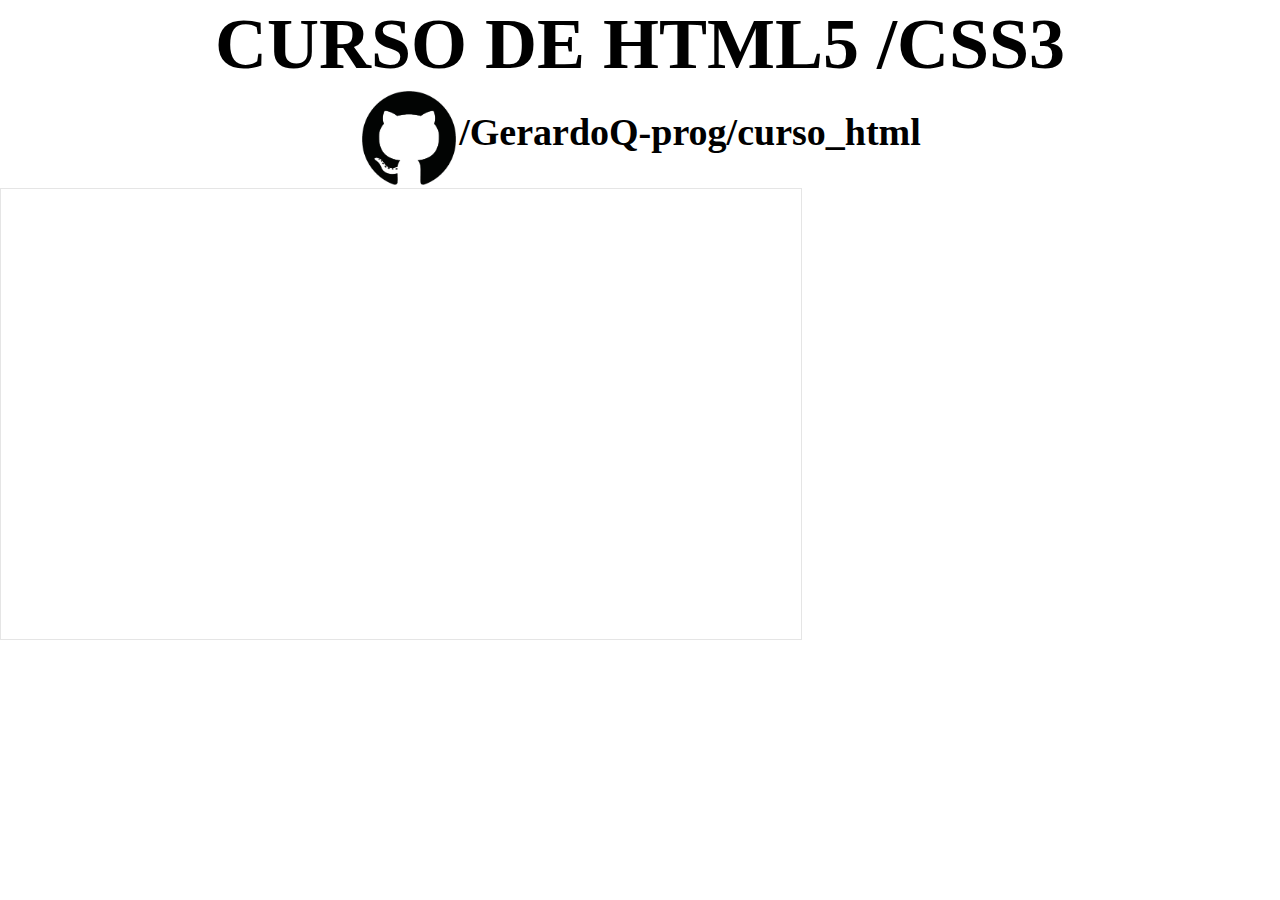
==== index.html @ f1e8a2d2 "orden" ====
<!DOCTYPE html>
<html lang="en">
<head>
    <meta charset="UTF-8">
    <meta name="viewport" content="width=<device-width>, initial-scale=1.0">
    <title>Curso HTML5 / CSS3</title>
    <link rel="stylesheet" type="text/css" href="./principal.css">
</head>
<body>
    <header class="encabezado"> 
       <div>CURSO DE HTML5 /CSS3</div>
       <div class="redes">
           <a href="https://github.com/GerardoQ-prog/curso_html">
               <div class="git">
                <img src="img/logito_gatito_pulpo.png" 
                style="width: 100px;height: 100px;">
           </div>
           <div class="git1">
            /GerardoQ-prog/curso_html
           </div>
           </a>
           
       </div>
    </header>
    
        <iframe style="border: 1px solid rgba(0, 0, 0, 0.1);" width="800" height="450" src="https://www.figma.com/embed?embed_host=share&url=https%3A%2F%2Fwww.figma.com%2Ffile%2FO2yFwyr7l5kXWr2gwti8w2%2FCurso_HTML-CSS%3Fnode-id%3D0%253A1&chrome=DOCUMENTATION" allowfullscreen></iframe>

    
</body>
</html>
---- principal.css ----
body{
    margin: 0;
    padding: 0;

}
a{
    text-decoration: none;  
    color:black; 
    display: flex;
}

.encabezado{
width: 100%;
text-align: center;
font-family: Rasa;
font-style: normal;
font-weight: bold;
font-size: 72px;
line-height: 88px;
color: #000000;

}
.redes{
    font-size: 38px;
   
    display: flex;
    justify-content: center;
    height: 100px;
   
}
.git{
    
    
}
.git1{
    
}
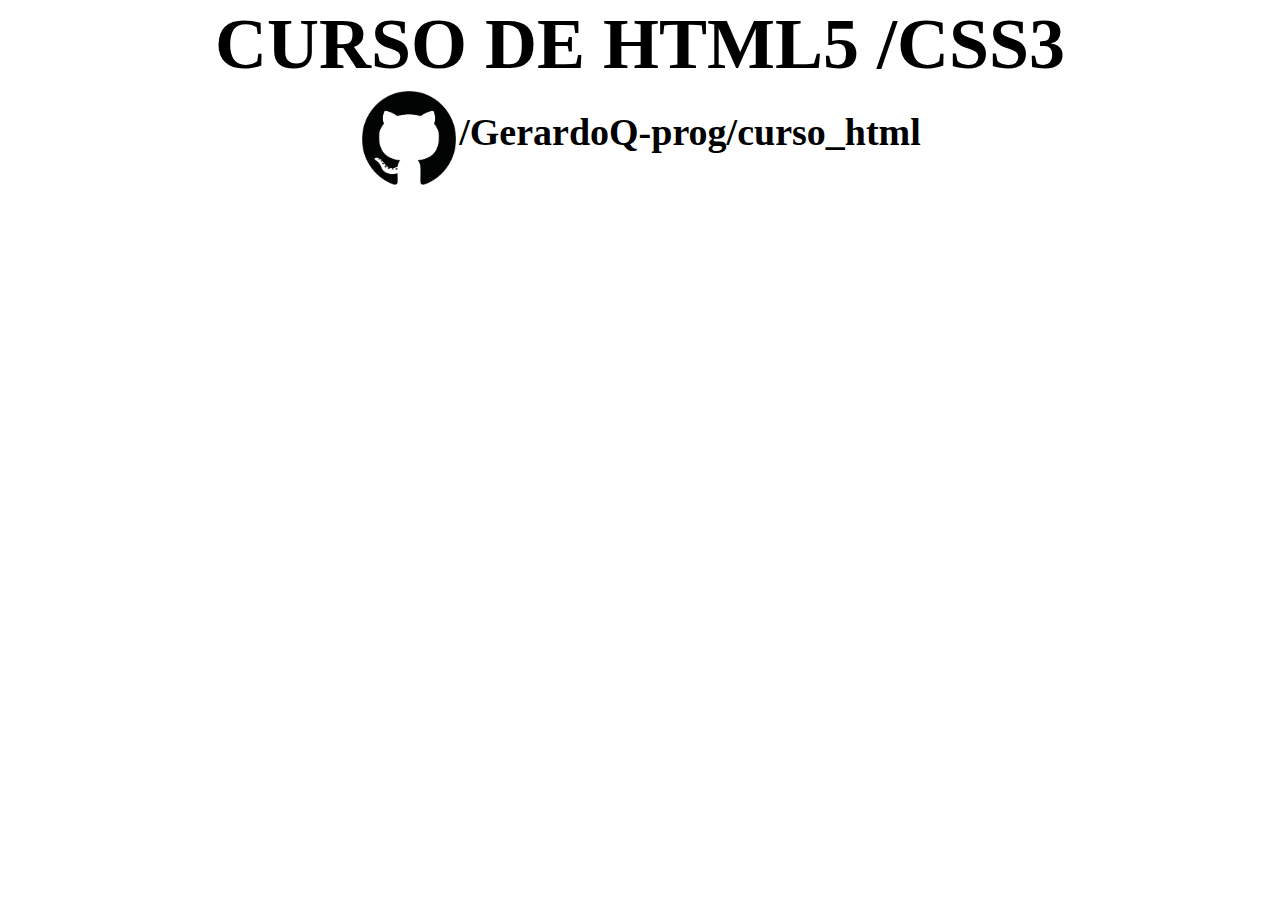
==== commit 2cb89964: "gogo" ====
--- a/index.html
+++ b/index.html
@@ -23,8 +23,7 @@
        </div>
     </header>
     
-        <iframe style="border: 1px solid rgba(0, 0, 0, 0.1);" width="800" height="450" src="https://www.figma.com/embed?embed_host=share&url=https%3A%2F%2Fwww.figma.com%2Ffile%2FO2yFwyr7l5kXWr2gwti8w2%2FCurso_HTML-CSS%3Fnode-id%3D0%253A1&chrome=DOCUMENTATION" allowfullscreen></iframe>
-
+       
     
 </body>
 </html>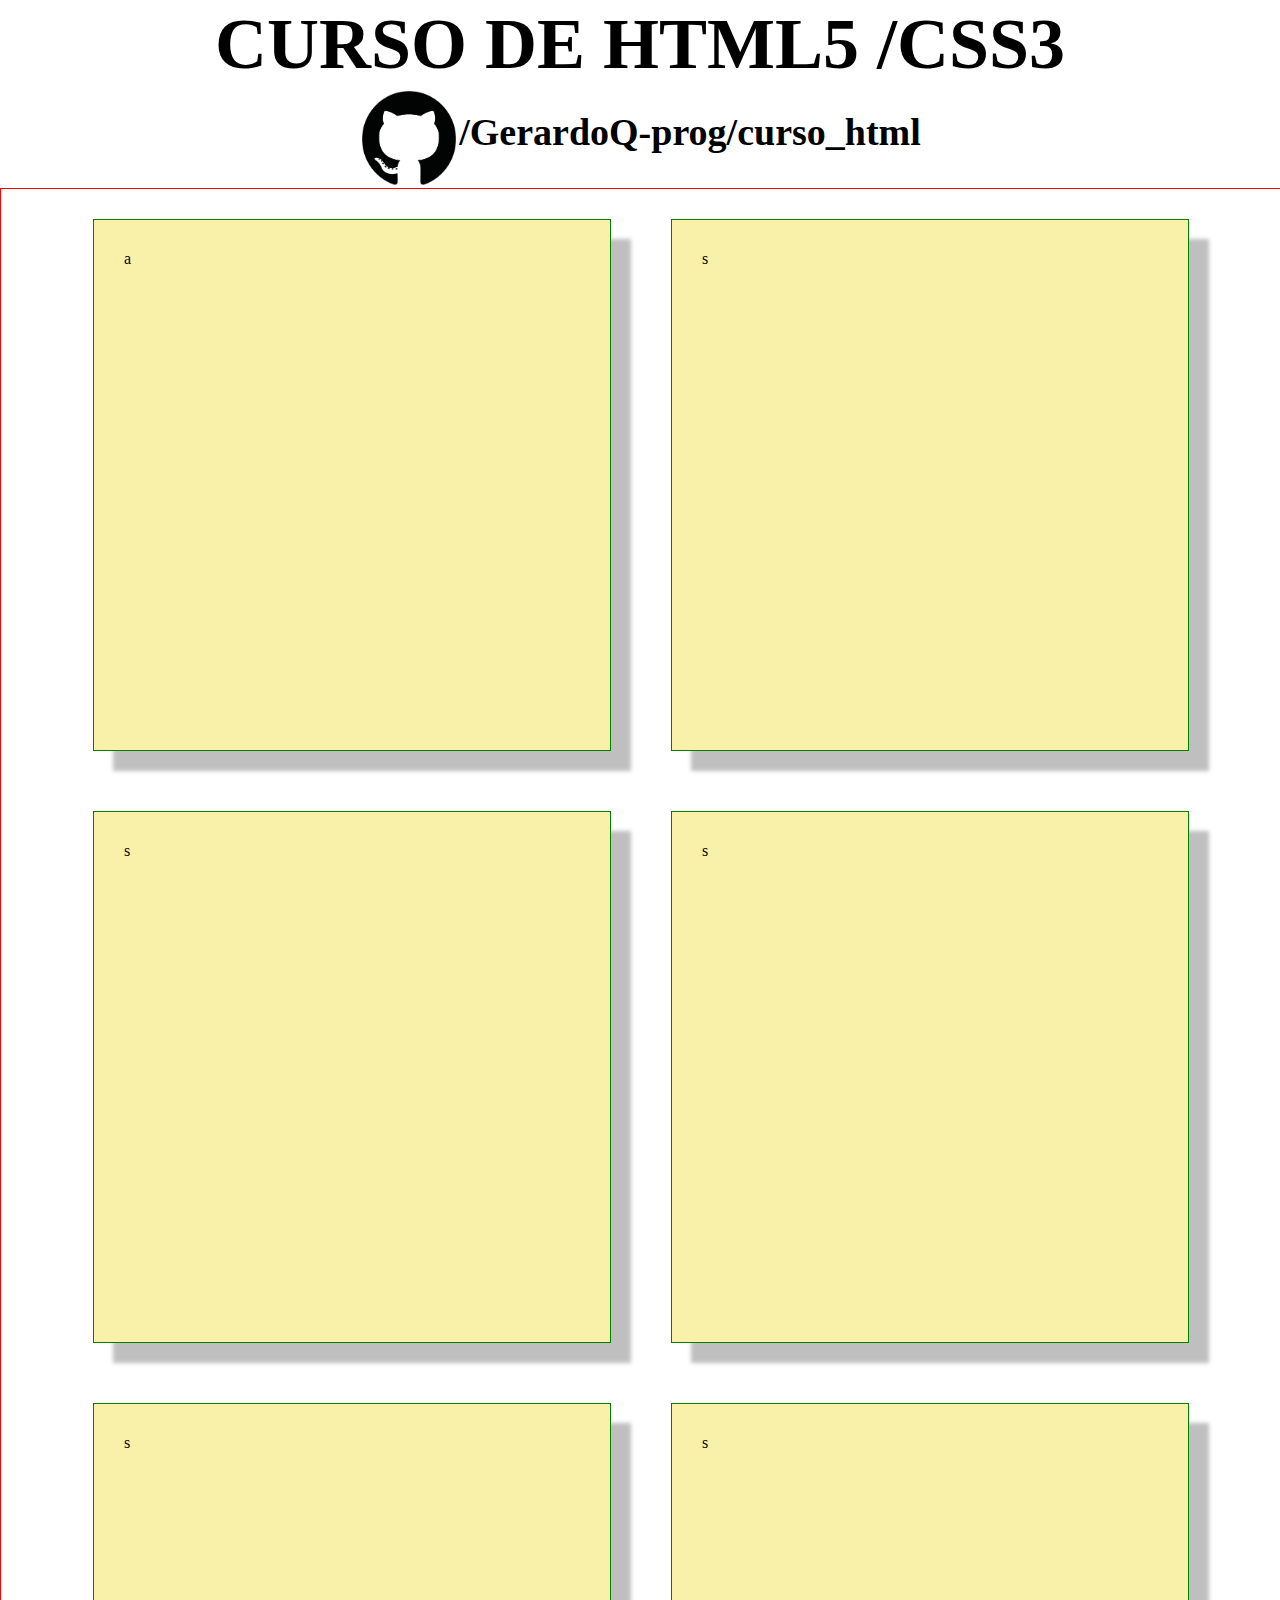
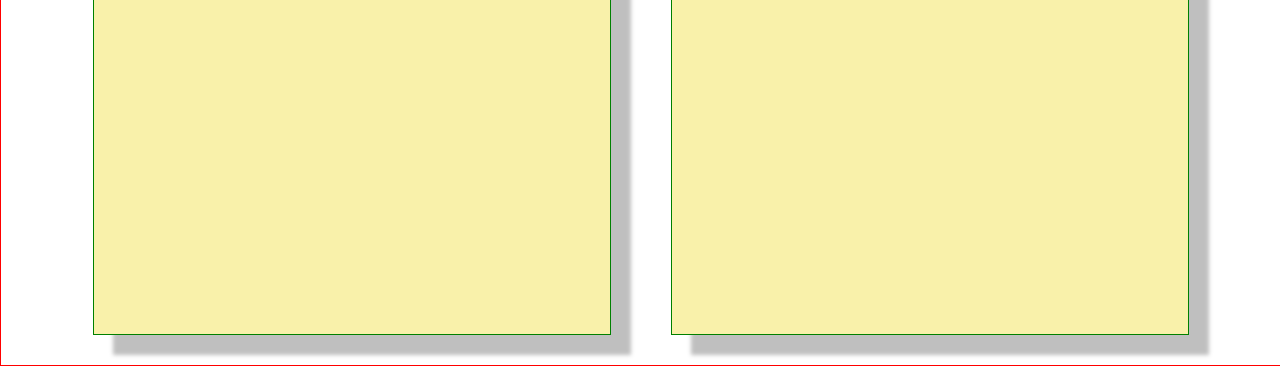
==== commit 6fea45a8: "cards" ====
--- a/index.html
+++ b/index.html
@@ -22,6 +22,26 @@
            
        </div>
     </header>
+    <div class="container">
+        <div class="posit">
+            a
+        </div>
+        <div class="posit">
+            s 
+        </div>
+        <div class="posit">
+           s 
+        </div>
+        <div class="posit">
+           s 
+        </div>
+        <div class="posit">
+            s
+        </div>
+        <div class="posit">
+           s 
+        </div>
+    </div>
     
        
     
--- a/principal.css
+++ b/principal.css
@@ -29,10 +29,23 @@
     height: 100px;
    
 }
-.git{
+.container{
+    width: 100%;
+    border: 1px solid red;
+    display: flex;
+    flex-wrap: wrap;
     
+    justify-content: center;
+    align-content: center;
+}
+.posit{
     
+    border:1px solid green;
+    margin: 30px;
+    width: 456px;
+    padding: 30px;
+    height: 470px;
+
+    background: #F9F1AA;
+    box-shadow: 20px 20px 4px rgba(0, 0, 0, 0.25);
 }
-.git1{
-    
-}
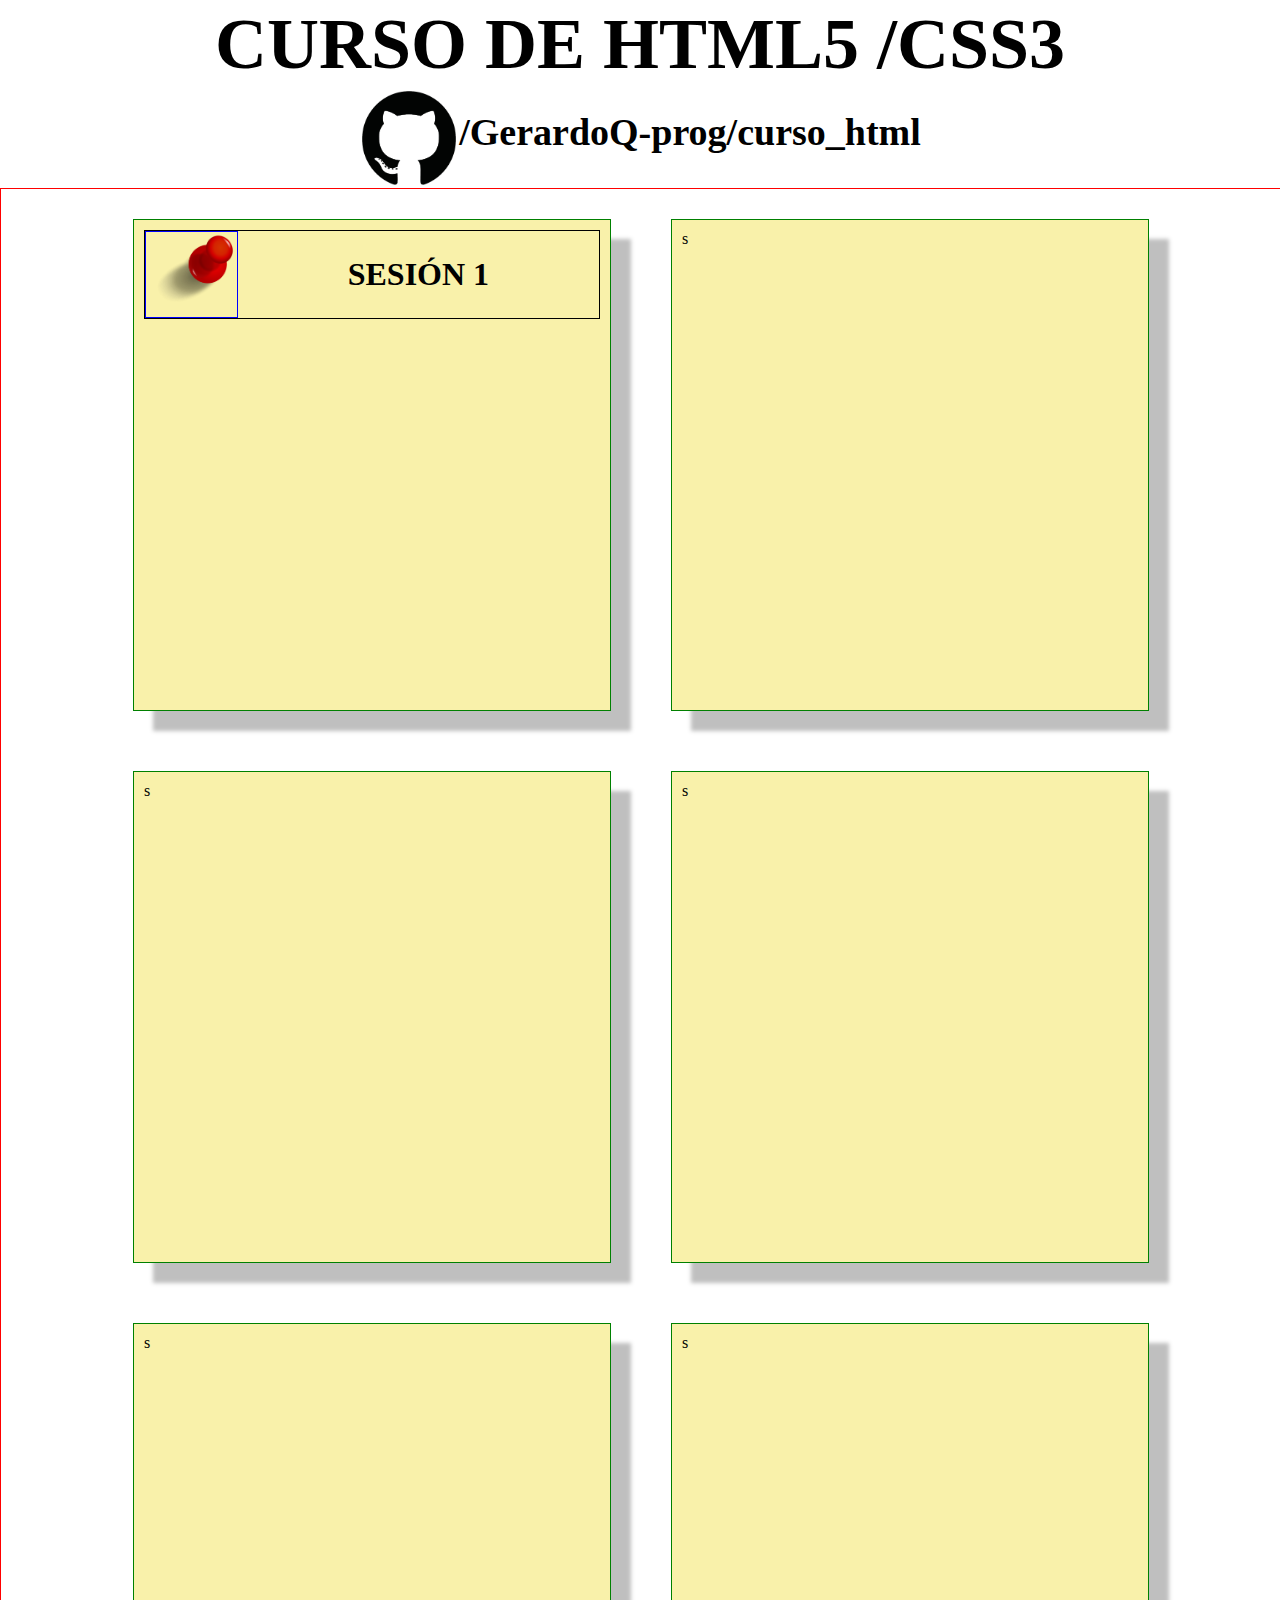
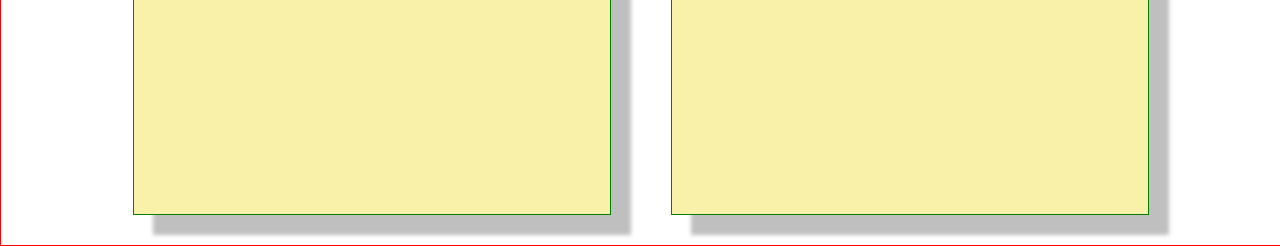
==== commit fbcbdd2b: "chinche" ====
--- a/index.html
+++ b/index.html
@@ -24,7 +24,10 @@
     </header>
     <div class="container">
         <div class="posit">
-            a
+            <div class="posit-header">
+                <img src="img/thumbtack_pushpin_2_preview (2).png" class="chinche">
+                <h1 class="sesion">SESIÓN 1</h1>
+            </div>
         </div>
         <div class="posit">
             s 
--- a/principal.css
+++ b/principal.css
@@ -23,7 +23,7 @@
 }
 .redes{
     font-size: 38px;
-   
+    width: 100%;
     display: flex;
     justify-content: center;
     height: 100px;
@@ -39,13 +39,27 @@
     align-content: center;
 }
 .posit{
-    
     border:1px solid green;
     margin: 30px;
     width: 456px;
-    padding: 30px;
+    padding: 10px;
     height: 470px;
 
     background: #F9F1AA;
     box-shadow: 20px 20px 4px rgba(0, 0, 0, 0.25);
 }
+.posit-header{
+    border: 1px solid black;
+    display: flex;
+}
+.chinche{
+    border: 1px solid blue;
+    width: 20%;
+}
+.sesion{
+    
+    display: flex;
+    flex-grow: 1;
+    justify-content: center;
+    align-items: center;
+}
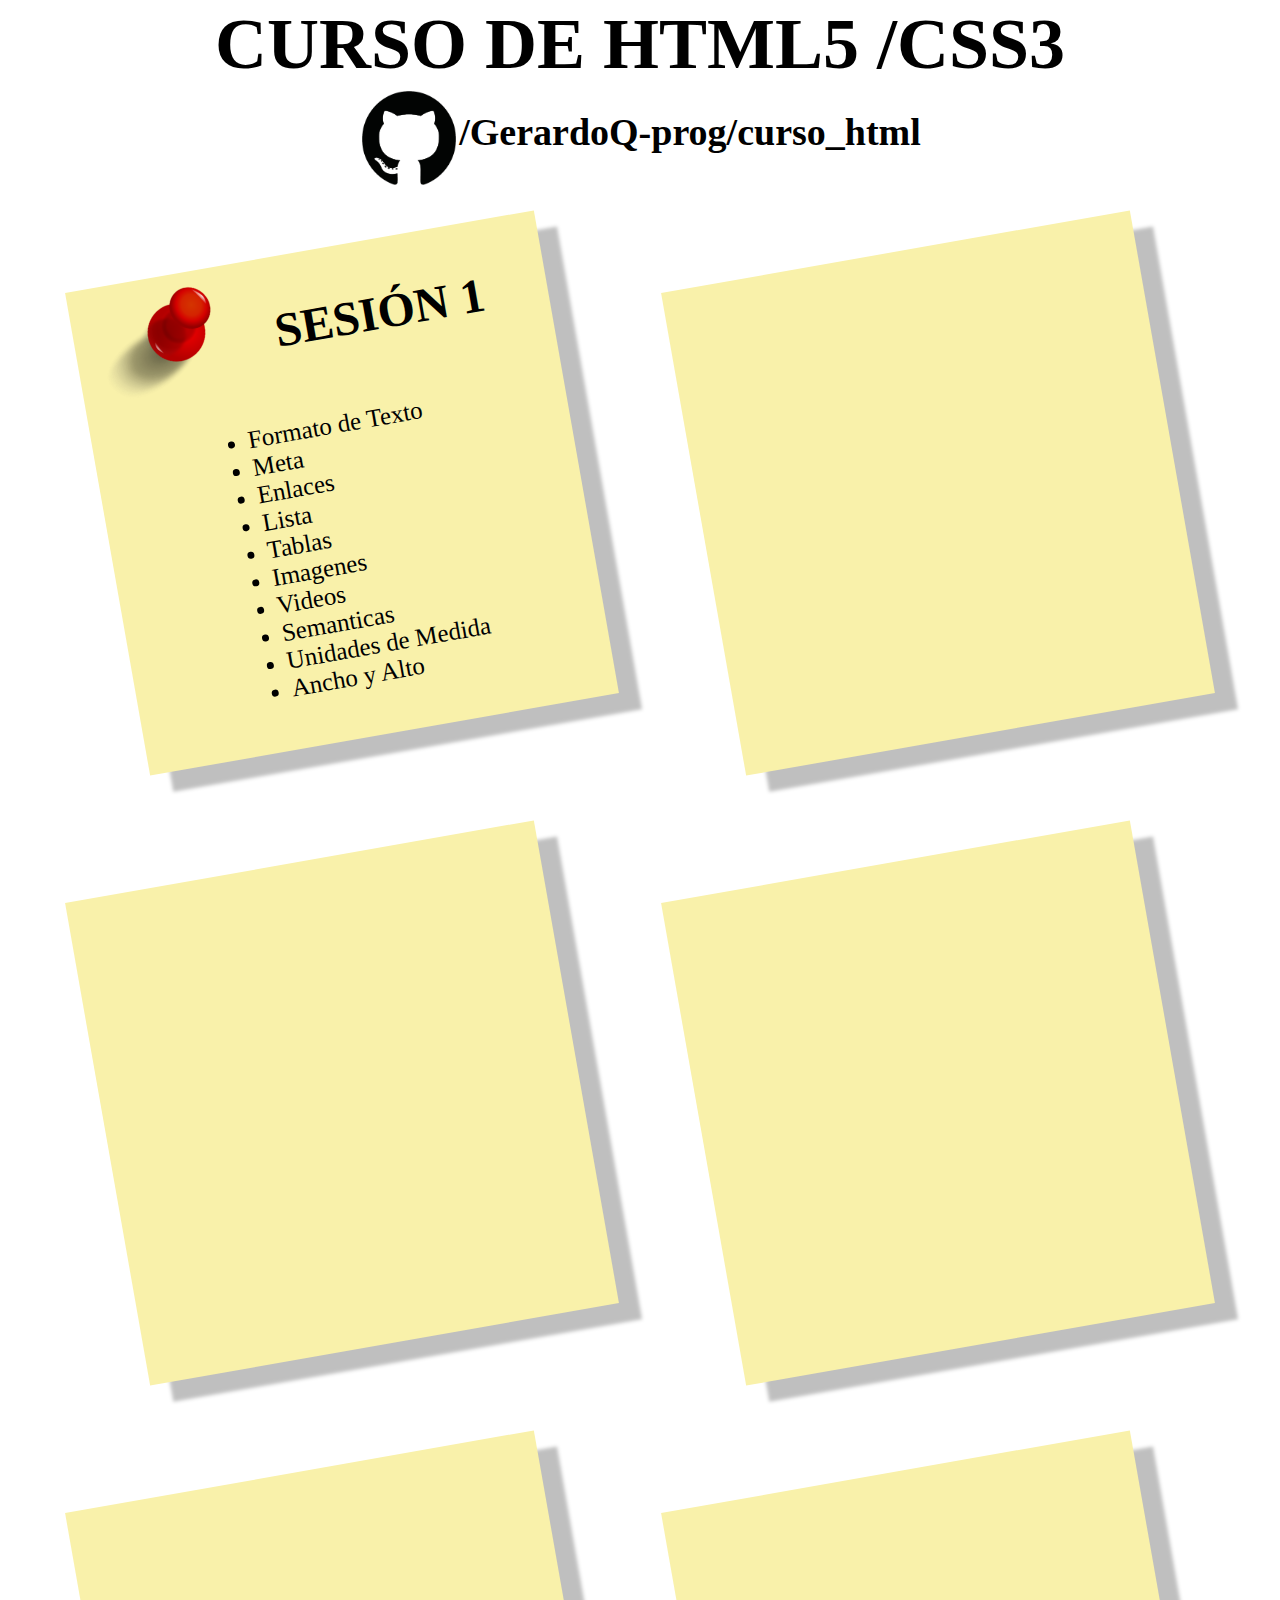
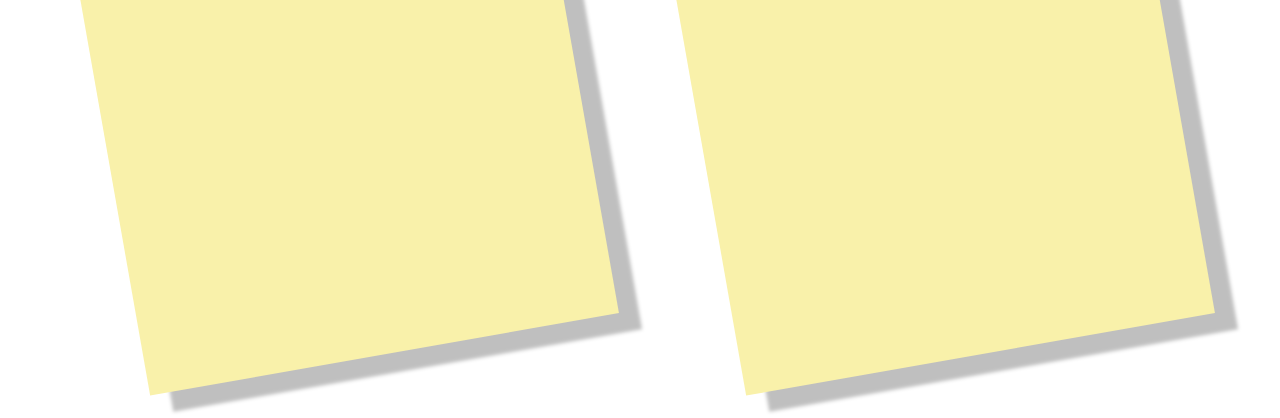
==== commit 889b2b12: "sesion1" ====
--- a/index.html
+++ b/index.html
@@ -28,21 +28,35 @@
                 <img src="img/thumbtack_pushpin_2_preview (2).png" class="chinche">
                 <h1 class="sesion">SESIÓN 1</h1>
             </div>
+            <div class="posit-lista">
+                <ul>
+                    <li><a href="./html/enlaces.html">Formato de Texto</a></li>
+                    <li><a href="./html/enlaces.html">Meta</a></li>
+                    <li><a href="./html/enlaces.html">Enlaces</a></li>
+                    <li><a href="./html/enlaces.html">Lista</a></li>
+                    <li><a href="./html/enlaces.html">Tablas</a></li>
+                    <li><a href="./html/enlaces.html">Imagenes</a></li>
+                    <li><a href="./html/enlaces.html">Videos</a></li>
+                    <li><a href="./html/enlaces.html">Semanticas</a></li>
+                    <li><a href="./html/enlaces.html">Unidades de Medida</a></li>
+                    <li><a href="./html/enlaces.html">Ancho y Alto</a></li>
+                </ul>
+            </div>
         </div>
         <div class="posit">
-            s 
+            
         </div>
         <div class="posit">
-           s 
+           
         </div>
         <div class="posit">
-           s 
+           
         </div>
         <div class="posit">
-            s
+            
         </div>
         <div class="posit">
-           s 
+           
         </div>
     </div>
     
--- a/principal.css
+++ b/principal.css
@@ -1,4 +1,7 @@
-
+html{
+    margin: 0;
+    padding: 0;
+}
 body{
     margin: 0;
     padding: 0;
@@ -11,6 +14,7 @@
 }
 
 .encabezado{
+    
 width: 100%;
 text-align: center;
 font-family: Rasa;
@@ -22,6 +26,7 @@
 
 }
 .redes{
+    
     font-size: 38px;
     width: 100%;
     display: flex;
@@ -30,8 +35,8 @@
    
 }
 .container{
+    
     width: 100%;
-    border: 1px solid red;
     display: flex;
     flex-wrap: wrap;
     
@@ -39,27 +44,38 @@
     align-content: center;
 }
 .posit{
-    border:1px solid green;
-    margin: 30px;
+    transform: rotate(-10deg);
+    margin: 60px;
     width: 456px;
     padding: 10px;
     height: 470px;
-
     background: #F9F1AA;
     box-shadow: 20px 20px 4px rgba(0, 0, 0, 0.25);
+    cursor: pointer;
+}
+.posit:hover , .posit:focus{
+    transform: scale(1.25);
+    position:relative;
 }
 .posit-header{
-    border: 1px solid black;
     display: flex;
 }
 .chinche{
-    border: 1px solid blue;
-    width: 20%;
+    
+    width: 30%;
 }
 .sesion{
-    
+    font-size: 48px;
     display: flex;
     flex-grow: 1;
     justify-content: center;
     align-items: center;
 }
+.posit-lista{
+    display: flex;
+    justify-content: center;
+    
+    font-size: 25px;
+    
+    
+}
